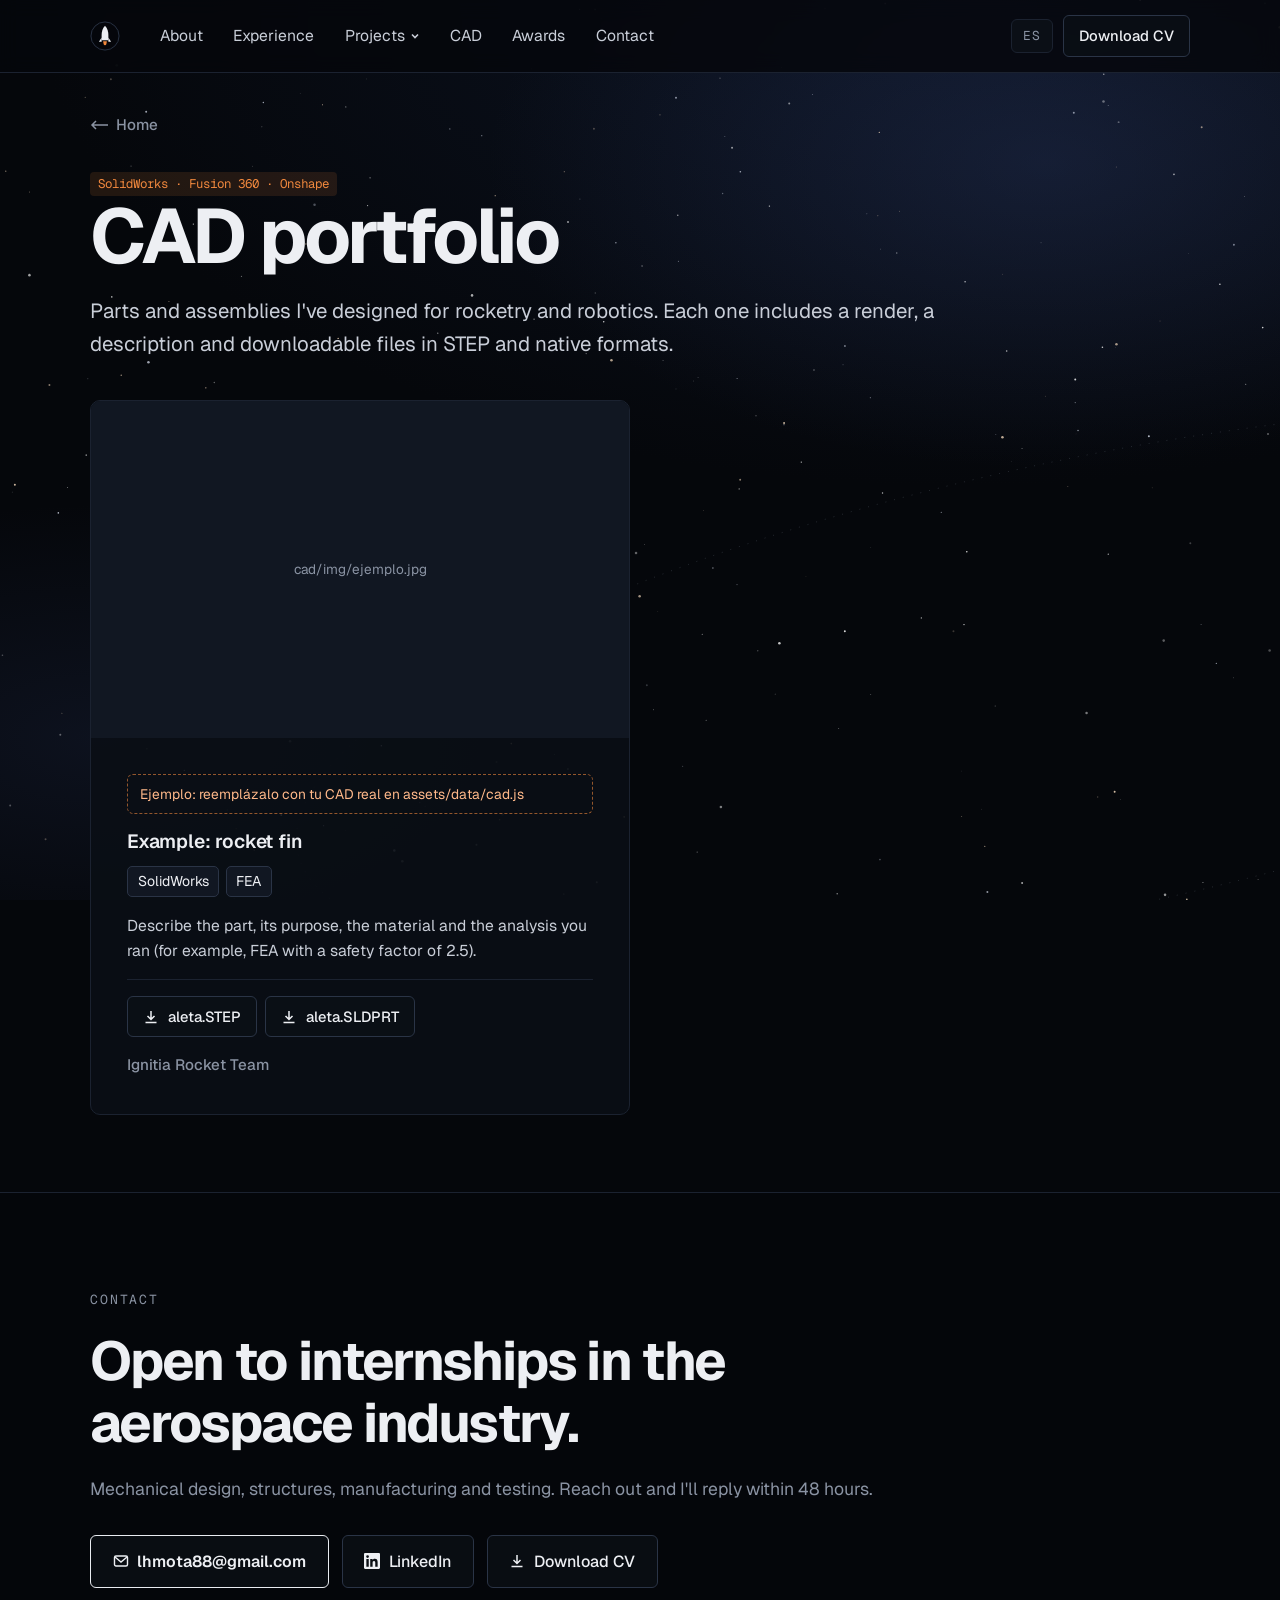
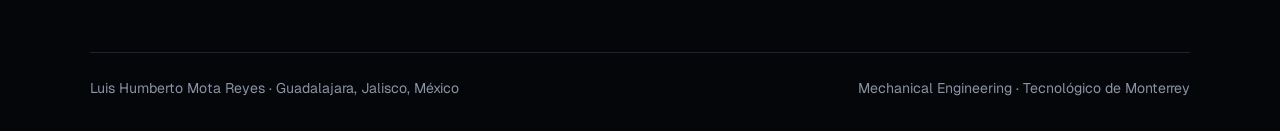
==== cad.html @ ce29db3b "Add files via upload" ====
<!DOCTYPE html>
<html lang="es" data-lang="es" data-base="" data-title-es="Portafolio CAD — Luis Mota" data-title-en="CAD Portfolio — Luis Mota">
<head>
<meta charset="utf-8">
<meta name="viewport" content="width=device-width, initial-scale=1">
<title>Portafolio CAD — Luis Mota</title>
<meta name="description" content="Renders, descripciones y archivos descargables de los diseños CAD de Luis Humberto Mota Reyes.">
<meta name="theme-color" content="#05070B">
<meta property="og:title" content="CAD Portfolio — Luis Mota">
<meta property="og:description" content="Renders, descripciones y archivos descargables de los diseños CAD de Luis Humberto Mota Reyes.">
<meta property="og:type" content="website">
<meta property="og:locale" content="es_MX"><meta property="og:locale:alternate" content="en_US">
<link rel="icon" href="data:image/svg+xml,<svg viewBox='0 0 32 32' aria-hidden='true'><circle cx='16' cy='16' r='15' fill='none' stroke='%232A3446'/><path d='M16 5c2.6 2.6 3.6 6 3.6 10v5.5h-7.2V15c0-4 1-7.4 3.6-10z' fill='%23EDEFF3'/><path d='M12.4 17.5 9.5 22h2.9zM19.6 17.5l2.9 4.5h-2.9z' fill='%23EDEFF3'/><path d='M14 21.5h4l-.6 3.2c-.4 1.6-2.4 1.6-2.8 0z' fill='%23F0883E'/></svg>">
<link rel="preconnect" href="https://fonts.googleapis.com"><link rel="preconnect" href="https://fonts.gstatic.com" crossorigin>
<link href="https://fonts.googleapis.com/css2?family=Geist:wght@300..800&family=Geist+Mono:wght@400;500&display=swap" rel="stylesheet">
<link rel="stylesheet" href="assets/styles.css">
</head>
<body>
<div class="sky" aria-hidden="true"></div>
<header class="top">
  <div class="wrap">
    <a class="logo" href="index.html" aria-label="Luis Mota"><svg viewBox="0 0 32 32" aria-hidden="true"><circle cx="16" cy="16" r="15" fill="none" stroke="#2A3446"/>
<path d="M16 5c2.6 2.6 3.6 6 3.6 10v5.5h-7.2V15c0-4 1-7.4 3.6-10z" fill="#EDEFF3"/>
<path d="M12.4 17.5 9.5 22h2.9zM19.6 17.5l2.9 4.5h-2.9z" fill="#EDEFF3"/>
<path d="M14 21.5h4l-.6 3.2c-.4 1.6-2.4 1.6-2.8 0z" fill="#F0883E"/></svg></a>
    <nav class="nav" aria-label="Principal">
      <a href="index.html#sobre-mi"><span data-l="es">Sobre mí</span><span data-l="en">About</span></a>
      <a href="index.html#experiencia"><span data-l="es">Experiencia</span><span data-l="en">Experience</span></a>
      <div class="dd"><button type="button" aria-haspopup="true"><span data-l="es">Proyectos</span><span data-l="en">Projects</span><svg viewBox="0 0 10 10" aria-hidden="true"><path d="M2 3.5l3 3 3-3"/></svg></button><div class="dd-menu"><a href="proyectos/ignitia.html">Ignitia Rocket Team<small><span data-l="es">Líder de Diseño y Manufactura · Mesa directiva</span><span data-l="en">Design &amp; Manufacturing Lead · Board member</span></small></a><a href="proyectos/frc-daedalus.html">FRC Daedalus 7102<small><span data-l="es">Capitán</span><span data-l="en">Team Captain</span></small></a><a href="proyectos/ftc-ikarus.html">FTC Ikarus 26376<small><span data-l="es">Fundador y capitán</span><span data-l="en">Founder &amp; Team Captain</span></small></a><a href="proyectos/nasa-iasp.html">International Air and Space Program<small><span data-l="es">NASA &amp; AEXA</span><span data-l="en">NASA &amp; AEXA</span></small></a></div></div>
      <a href="cad.html">CAD</a>
      <a href="index.html#reconocimientos"><span data-l="es">Reconocimientos</span><span data-l="en">Awards</span></a>
      <a href="index.html#contacto"><span data-l="es">Contacto</span><span data-l="en">Contact</span></a>
    </nav>
    <div class="right">
      <button type="button" class="lang-btn">EN</button>
      <a class="btn sm" href="cv/Luis_Mota_CV.pdf" download><span data-l="es">Descargar CV</span><span data-l="en">Download CV</span></a>
    </div>
  </div>
</header>
<main><div class="wrap">
  <a class="crumb" href="index.html"><svg class="arrow" viewBox="0 0 18 10" aria-hidden="true"><path d="M0 5h16M12 1l4 4-4 4"/></svg><span data-l="es">Inicio</span><span data-l="en">Home</span></a>
  <header class="p-head">
    <span class="tag">SolidWorks · Fusion 360 · Onshape</span>
    <h1><span data-l="es">Portafolio CAD</span><span data-l="en">CAD portfolio</span></h1>
    <p class="sum" data-l="es">Piezas y ensambles que he diseñado para cohetería y robótica. Cada uno incluye su render, una descripción y los archivos para descargar en formato STEP y nativo.</p><p class="sum" data-l="en">Parts and assemblies I've designed for rocketry and robotics. Each one includes a render, a description and downloadable files in STEP and native formats.</p>
  </header>
  <div class="cad-grid" id="cad-grid"></div>
</div></main>
<section class="contact" id="contacto">
  <div class="wrap">
    <span class="label"><span data-l="es">CONTACTO</span><span data-l="en">CONTACT</span></span>
    <h2><span data-l="es">Abierto a prácticas profesionales en la industria aeroespacial.</span><span data-l="en">Open to internships in the aerospace industry.</span></h2>
    <p><span data-l="es">Diseño mecánico, estructuras, manufactura y pruebas. Escríbeme y te respondo en menos de 48 horas.</span><span data-l="en">Mechanical design, structures, manufacturing and testing. Reach out and I'll reply within 48 hours.</span></p>
    <div class="cta">
      <a class="btn primary" href="mailto:lhmota88@gmail.com"><svg class="ico" viewBox="0 0 16 16" fill="none" stroke="currentColor" stroke-width="1.4" aria-hidden="true"><rect x="1.5" y="3" width="13" height="10" rx="1.5"/><path d="m2 4 6 5 6-5"/></svg>lhmota88@gmail.com</a>
      <a class="btn" href="https://www.linkedin.com/in/luis-humberto-mota-reyes-05086a364" target="_blank" rel="noopener"><svg class="ico" viewBox="0 0 24 24" fill="currentColor" aria-hidden="true"><path d="M20.45 20.45h-3.56v-5.57c0-1.33-.02-3.04-1.85-3.04-1.85 0-2.14 1.45-2.14 2.94v5.67H9.34V9h3.42v1.56h.05c.48-.9 1.64-1.85 3.37-1.85 3.6 0 4.27 2.37 4.27 5.46v6.28zM5.34 7.43a2.06 2.06 0 1 1 0-4.13 2.06 2.06 0 0 1 0 4.13zM7.12 20.45H3.56V9h3.56v11.45zM22.22 0H1.77C.79 0 0 .77 0 1.73v20.54C0 23.23.79 24 1.77 24h20.45c.98 0 1.78-.77 1.78-1.73V1.73C24 .77 23.2 0 22.22 0z"/></svg>LinkedIn</a>
      <a class="btn" href="cv/Luis_Mota_CV.pdf" download><svg class="ico" viewBox="0 0 16 16" fill="none" stroke="currentColor" stroke-width="1.5" aria-hidden="true"><path d="M8 2v8M4.5 7 8 10.5 11.5 7M2.5 13.5h11"/></svg><span data-l="es">Descargar CV</span><span data-l="en">Download CV</span></a>
    </div>
    <div class="foot">
      <span>Luis Humberto Mota Reyes · Guadalajara, Jalisco, México</span>
      <span><span data-l="es">Ingeniería Mecánica · Tecnológico de Monterrey</span><span data-l="en">Mechanical Engineering · Tecnológico de Monterrey</span></span>
    </div>
  </div>
</section>
<script src="assets/data/certificaciones.js"></script>
<script src="assets/data/cad.js"></script>
<script src="assets/render.js"></script>
<script src="assets/main.js"></script>
</body>
</html>
---- assets/styles.css ----
:root{
  --bg:#05070B;
  --surface:#0B0F16;
  --surface-2:#111722;
  --border:#1B2230;
  --border-strong:#2A3446;
  --text:#EDEFF3;
  --muted:#8A93A3;
  --accent:#F0883E;          /* rocket-plume orange */
  --accent-soft:rgba(240,136,62,.12);
  --radius:10px;
  --measure:66ch;
  --mono:"Geist Mono",ui-monospace,monospace;
}
*{box-sizing:border-box}
html{scroll-behavior:smooth;background:var(--bg)}
html[data-lang="es"] [data-l="en"],
html[data-lang="en"] [data-l="es"]{display:none !important}
body{margin:0;color:var(--text);font-family:"Geist",system-ui,sans-serif;font-size:1.0625rem;line-height:1.6;-webkit-font-smoothing:antialiased}
.sky{position:fixed;inset:0;z-index:-1;pointer-events:none;
  background:url("sky.svg") center/cover no-repeat,radial-gradient(120% 90% at 75% 0%,#0C1322 0%,#05070B 60%)}
a{color:inherit}
:focus-visible{outline:2px solid var(--accent);outline-offset:3px;border-radius:4px}
img{max-width:100%;display:block}
.wrap{max-width:1180px;margin:0 auto;padding:0 clamp(1.25rem,4vw,2.5rem)}
p{margin:0 0 1rem;max-width:var(--measure)}
h2{font-weight:700;font-size:clamp(1.7rem,3.2vw,2.4rem);line-height:1.15;letter-spacing:-.02em;margin:0}
h3{font-weight:600;font-size:1.2rem;line-height:1.3;margin:0 0 .3rem;letter-spacing:-.01em}
section{padding:clamp(4rem,8vw,6.5rem) 0}
.label{font-family:var(--mono);font-size:.82rem;color:var(--muted);letter-spacing:.14em;margin:0 0 1.25rem;display:block}
.sec-head{display:flex;flex-wrap:wrap;align-items:baseline;justify-content:space-between;gap:.75rem 1.5rem;margin-bottom:2.5rem}
.sec-head p{margin:.5rem 0 0;color:var(--muted)}
.more{color:var(--muted);font-weight:500;font-size:.95rem;text-decoration:none;display:inline-flex;align-items:center;gap:.4rem}
.more:hover{color:var(--text)}
.ico{width:16px;height:16px;flex:none}
.arrow{width:18px;height:10px;stroke:currentColor;fill:none;stroke-width:1.5;flex:none;transition:transform .2s}

/* ---------- Header ---------- */
.top{position:sticky;top:0;z-index:30;background:rgba(5,7,11,.82);backdrop-filter:blur(10px);border-bottom:1px solid var(--border)}
.top .wrap{display:flex;align-items:center;gap:2.5rem;height:72px}
.logo{display:flex;align-items:center;gap:.6rem;text-decoration:none;font-weight:700;letter-spacing:-.01em}
.logo svg{width:30px;height:30px}
.nav{display:flex;align-items:center;gap:1.9rem;flex:1}
.nav > a,.dd > button{color:#C9CED8;text-decoration:none;font:inherit;font-size:.98rem;background:none;border:0;padding:0;cursor:pointer;display:inline-flex;align-items:center;gap:.3rem}
.nav > a:hover,.dd > button:hover{color:#fff}
.dd{position:relative}
.dd > button svg{width:10px;height:10px;stroke:currentColor;fill:none;stroke-width:1.6}
.dd-menu{position:absolute;top:calc(100% + 14px);left:-1rem;min-width:260px;background:var(--surface);border:1px solid var(--border-strong);border-radius:var(--radius);padding:.5rem;display:none;box-shadow:0 20px 40px rgba(0,0,0,.5)}
.dd-menu::before{content:"";position:absolute;inset:-16px 0 auto;height:16px}
.dd:hover .dd-menu,.dd:focus-within .dd-menu{display:block}
.dd-menu a{display:block;padding:.6rem .8rem;border-radius:6px;text-decoration:none;font-size:.95rem}
.dd-menu a small{display:block;color:var(--muted);font-size:.82rem}
.dd-menu a:hover{background:var(--surface-2)}
.right{display:flex;align-items:center;gap:.6rem;margin-left:auto}
.lang-btn{font-family:var(--mono);font-size:.8rem;letter-spacing:.08em;color:var(--muted);background:var(--surface);border:1px solid var(--border);border-radius:6px;padding:.45rem .7rem;cursor:pointer}
.lang-btn:hover{color:var(--text);border-color:var(--border-strong)}
@media (max-width:900px){.nav{display:none}.top .wrap{gap:1rem}}

/* ---------- Buttons ---------- */
.btn{display:inline-flex;align-items:center;gap:.55rem;font-weight:500;font-size:1rem;padding:.8rem 1.35rem;border-radius:6px;text-decoration:none;border:1px solid var(--border-strong);color:var(--text);background:rgba(11,15,22,.8);transition:border-color .2s,background .2s}
.btn:hover{border-color:#4A5568;background:var(--surface-2)}
.btn.primary{border-color:#E9ECF1;font-weight:600}
.btn.primary:hover{background:#fff;color:#05070B}
.btn.sm{padding:.5rem .95rem;font-size:.92rem}
.btn.accent{border-color:var(--accent);color:#FFD2AE}
.btn.accent:hover{background:var(--accent);color:#120A04}

/* ---------- Hero (same structure as the reference) ---------- */
.hero{padding:clamp(4rem,10vw,8rem) 0 clamp(3.5rem,7vw,5.5rem)}
.hero .wrap{display:grid;grid-template-columns:minmax(0,1fr) 300px;gap:clamp(2rem,5vw,5rem);align-items:center}
.hero h1{font-size:clamp(3rem,7.4vw,6.2rem);font-weight:700;letter-spacing:-.045em;line-height:1;margin:0 0 1.75rem}
.hero .t1{font-size:clamp(1.3rem,2.3vw,1.85rem);font-weight:500;letter-spacing:-.015em;margin:0 0 .4rem;max-width:none}
.hero .t2{font-size:clamp(1.1rem,1.8vw,1.45rem);font-weight:300;color:#C9CED8;margin:0 0 1.75rem;max-width:none}
.hero .roleline{font-family:var(--mono);font-size:.92rem;color:var(--accent);border-left:2px solid var(--accent);padding:.1rem 0 .1rem 1rem;margin:0 0 1.75rem;max-width:none}
.hero .desc{color:#C9CED8;font-size:1.1rem;max-width:58ch;margin-bottom:2.25rem}
.cta{display:flex;flex-wrap:wrap;gap:.8rem}
.photo{position:relative;aspect-ratio:4/5;border-radius:var(--radius);overflow:hidden;background:var(--surface);border:1px solid var(--border-strong);display:flex;align-items:center;justify-content:center}
.photo img{position:absolute;inset:0;width:100%;height:100%;object-fit:cover}
.photo .ph-txt{color:var(--muted);font-size:.88rem;text-align:center;padding:1rem}
@media (max-width:860px){.hero .wrap{grid-template-columns:1fr}.photo{order:-1;width:180px}}

/* stats band */
.stats{border-top:1px solid var(--border);border-bottom:1px solid var(--border);background:rgba(5,7,11,.65)}
.stats .wrap{display:grid;grid-template-columns:repeat(4,1fr)}
.stat{padding:2rem 1.75rem 2rem 0;border-left:1px solid var(--border);padding-left:1.75rem}
.stat:first-child{border-left:0;padding-left:0}
.stat b{display:block;font-family:var(--mono);font-weight:500;font-size:clamp(1.35rem,2.3vw,1.85rem);letter-spacing:.01em;margin-bottom:.35rem}
.stat:first-child b{color:var(--accent)}
.stat span{color:var(--muted);font-size:.95rem}
@media (max-width:860px){.stats .wrap{grid-template-columns:1fr 1fr}.stat:nth-child(3){border-left:0;padding-left:0}.stat:nth-child(n+3){border-top:1px solid var(--border)}}

/* ---------- About ---------- */
.about{display:grid;grid-template-columns:minmax(0,1fr) 380px;gap:clamp(2rem,6vw,5rem);align-items:start}
.skills{display:grid;grid-template-columns:repeat(2,1fr);gap:1rem;margin-bottom:2.5rem}
.skill{background:rgba(11,15,22,.85);border:1px solid var(--border);border-radius:var(--radius);padding:1.1rem 1.2rem}
.skill h3{font-size:.95rem;color:var(--muted);font-weight:500;margin-bottom:.6rem}
.chips{display:flex;flex-wrap:wrap;gap:.4rem;margin:0;padding:0;list-style:none}
.chips li{font-size:.88rem;background:var(--surface-2);border:1px solid var(--border-strong);border-radius:5px;padding:.2rem .6rem}
.chips li.key{border-color:rgba(240,136,62,.55);color:#FFD2AE}
.about .lead{font-size:clamp(1.15rem,1.7vw,1.35rem);line-height:1.6;color:#DDE1E8}
.side{display:flex;flex-direction:column;gap:1rem}
.card{background:rgba(11,15,22,.88);border:1px solid var(--border);border-radius:var(--radius);padding:1.4rem 1.5rem}
.card h3{font-size:1.08rem}
.card p{color:var(--muted);font-size:.96rem;margin:0}
.card dl{margin:0;display:grid;grid-template-columns:auto 1fr;gap:.35rem 1.25rem;font-size:.96rem}
.card dt{color:var(--muted)}
.card dd{margin:0}
.open-to{display:flex;gap:.7rem;align-items:flex-start}
.open-to i{width:8px;height:8px;border-radius:50%;background:#3FB950;box-shadow:0 0 0 4px rgba(63,185,80,.18);margin-top:.55rem;flex:none}
@media (max-width:980px){.about{grid-template-columns:1fr}}
@media (max-width:560px){.skills{grid-template-columns:1fr}}

/* ---------- Experience ---------- */
.exp{list-style:none;margin:0;padding:0;border-top:1px solid var(--border)}
.exp > li{display:grid;grid-template-columns:200px minmax(0,1fr) auto;gap:.5rem 2rem;padding:1.75rem 0;border-bottom:1px solid var(--border);align-items:start}
.exp .when{font-family:var(--mono);font-size:.88rem;color:var(--muted);padding-top:.2rem}
.exp li.now .when{color:var(--accent)}
.exp .org{color:#C9CED8;display:block;margin-bottom:.5rem}
.exp p{color:var(--muted);font-size:.98rem;margin:0}
.exp .links{display:flex;flex-direction:column;gap:.5rem;align-items:flex-end;white-space:nowrap}
@media (max-width:820px){.exp > li{grid-template-columns:1fr}.exp .links{flex-direction:row;align-items:center;gap:1.25rem}}

/* ---------- Projects ---------- */
.feature,.proj{display:grid;text-decoration:none;color:inherit;background:rgba(11,15,22,.9);border:1px solid var(--border);border-radius:var(--radius);overflow:hidden;transition:border-color .2s}
.feature:hover,.proj:hover{border-color:#3A4558}
.feature:hover .arrow,.proj:hover .arrow{transform:translateX(4px)}
.feature{grid-template-columns:1.25fr 1fr;margin-bottom:1.25rem}
.media{position:relative;background:var(--surface-2);display:flex;align-items:center;justify-content:center;margin:0;overflow:hidden}
.media img{position:absolute;inset:0;width:100%;height:100%;object-fit:cover}
.media .ph-txt{color:var(--muted);font-size:.85rem;text-align:center;padding:1rem}
.feature .media{min-height:380px}
.proj .media{aspect-ratio:16/10}
.pbody{padding:clamp(1.4rem,3vw,2.25rem);display:flex;flex-direction:column}
.feature h3{font-size:clamp(1.5rem,2.6vw,2rem);letter-spacing:-.02em}
.tag{align-self:flex-start;font-family:var(--mono);font-size:.78rem;color:var(--accent);background:var(--accent-soft);border-radius:4px;padding:.2rem .5rem;margin-bottom:.9rem}
.role{color:#C9CED8;display:block;margin-bottom:.9rem;font-size:.98rem}
.pbody p{color:var(--muted);font-size:.98rem}
.pbody .chips{margin-bottom:1.25rem}
.go{margin-top:auto;padding-top:1rem;border-top:1px solid var(--border);font-weight:500;display:flex;justify-content:space-between;align-items:center}
.grid3{display:grid;grid-template-columns:repeat(3,1fr);gap:1.25rem}
.proj{grid-template-rows:auto 1fr}
@media (max-width:980px){.grid3{grid-template-columns:1fr 1fr}}
@media (max-width:860px){.feature{grid-template-columns:1fr}.feature .media{min-height:220px}}
@media (max-width:620px){.grid3{grid-template-columns:1fr}}

/* ---------- Awards ---------- */
.awards{list-style:none;margin:0;padding:0;display:grid;grid-template-columns:1fr 1fr;gap:0 3rem;border-top:1px solid var(--border)}
.awards li{display:grid;grid-template-columns:4.5rem 1fr;gap:1rem;padding:1.1rem 0;border-bottom:1px solid var(--border);align-items:baseline}
.awards .yr{font-family:var(--mono);color:var(--muted);font-size:.85rem}
.awards strong{font-weight:500}
.awards .sub{display:block;color:var(--muted);font-size:.92rem}
@media (max-width:760px){.awards{grid-template-columns:1fr}}

/* ---------- Leadership (short) ---------- */
.cols{display:grid;grid-template-columns:repeat(3,1fr);gap:1.25rem}
.cols ul{margin:.5rem 0 0;padding-left:1rem;color:var(--muted);font-size:.95rem}
.cols li{margin-bottom:.45rem}
@media (max-width:820px){.cols{grid-template-columns:1fr}}

/* ---------- Contact ---------- */
.contact{border-top:1px solid var(--border);background:rgba(5,7,11,.7);padding:clamp(4rem,8vw,6rem) 0 2rem}
.contact h2{font-size:clamp(2rem,4.6vw,3.4rem);max-width:18ch;margin-bottom:1.25rem;letter-spacing:-.03em}
.contact p{color:var(--muted);font-size:1.1rem}
.contact .cta{margin:2rem 0 4rem}
.foot{display:flex;flex-wrap:wrap;justify-content:space-between;gap:1rem;color:var(--muted);font-size:.88rem;border-top:1px solid var(--border);padding-top:1.5rem}

/* pending markers: remove once filled */
.todo{display:block;margin:1rem 0 0;font-size:.86rem;color:#FFB98A;border:1px dashed rgba(240,136,62,.6);padding:.5rem .75rem;border-radius:6px;max-width:var(--measure)}

/* =================== Project detail page =================== */
.crumb{display:inline-flex;align-items:center;gap:.5rem;color:var(--muted);text-decoration:none;font-weight:500;font-size:.95rem;margin:2.5rem 0 2rem}
.crumb:hover{color:var(--text)}
.crumb .arrow{transform:scaleX(-1)}
.p-head h1{font-size:clamp(2.4rem,6vw,4.8rem);font-weight:700;letter-spacing:-.04em;line-height:1.02;margin:0 0 1.25rem}
.p-head .sum{font-size:clamp(1.1rem,1.6vw,1.3rem);color:#C9CED8;max-width:62ch}
.meta{display:grid;grid-template-columns:repeat(3,auto);justify-content:start;gap:.5rem 3.5rem;margin:2rem 0 2.5rem;padding:1.25rem 0;border-top:1px solid var(--border);border-bottom:1px solid var(--border)}
.meta dt{font-family:var(--mono);font-size:.78rem;letter-spacing:.1em;color:var(--muted)}
.meta dd{margin:.2rem 0 0;font-weight:500}
.cover{aspect-ratio:21/9;border-radius:var(--radius);border:1px solid var(--border);margin-bottom:clamp(3rem,6vw,4.5rem)}
.p-body{display:grid;grid-template-columns:minmax(0,1fr) 300px;gap:clamp(2rem,5vw,4.5rem);align-items:start;padding-bottom:clamp(3rem,6vw,5rem)}
.p-body h2{font-size:clamp(1.3rem,2.2vw,1.65rem);margin-bottom:1rem}
.blk{margin-bottom:2.75rem}
.blk p{color:#C9CED8}
.pts{margin:0;padding-left:1.15rem;max-width:var(--measure);color:#C9CED8}
.pts li{margin-bottom:.55rem}
.spec{position:sticky;top:96px}
.spec dl{display:block}
.spec dt{margin-top:1rem;font-size:.85rem}
.spec dt:first-child{margin-top:0}
.spec dd{margin:.25rem 0 0}
.gallery{display:grid;grid-template-columns:repeat(3,1fr);gap:1rem}
.gallery .media{aspect-ratio:4/3;border-radius:var(--radius);border:1px solid var(--border)}
.next{display:flex;justify-content:space-between;align-items:center;gap:1rem;text-decoration:none;padding:1.5rem 1.75rem;margin-bottom:clamp(3rem,6vw,5rem);background:rgba(11,15,22,.9);border:1px solid var(--border);border-radius:var(--radius)}
.next:hover{border-color:#3A4558}
.next:hover .arrow{transform:translateX(5px)}
.next small{display:block;color:var(--muted);font-size:.85rem}
.next strong{font-size:clamp(1.2rem,2.3vw,1.6rem);letter-spacing:-.02em;font-weight:600}
@media (max-width:900px){.p-body{grid-template-columns:1fr}.spec{position:static;order:-1}.gallery{grid-template-columns:1fr 1fr}.cover{aspect-ratio:16/10}.meta{grid-template-columns:1fr 1fr}}
@media (max-width:520px){.gallery{grid-template-columns:1fr}}

/* launch trajectory lives only in the hero */
.hero{position:relative;overflow:hidden}
.hero::before{content:"";position:absolute;inset:0;z-index:-1;pointer-events:none;
  background:url("launch.svg") right top/cover no-repeat;opacity:.95}
@media (max-width:860px){.hero::before{opacity:.5}}

/* ---------- Certifications inside skill cards ---------- */
.certs{margin-top:1rem;padding-top:.85rem;border-top:1px solid var(--border)}
.certs h4{font-family:var(--mono);font-weight:500;font-size:.75rem;letter-spacing:.12em;color:var(--accent);margin:0 0 .5rem;text-transform:uppercase}
.certs ul{list-style:none;margin:0;padding:0}
.certs li{font-size:.92rem;padding:.3rem 0}
.certs li a{text-decoration-color:var(--border-strong);text-underline-offset:3px}
.certs li a:hover{text-decoration-color:var(--accent)}
.certs small{display:block;color:var(--muted);font-size:.82rem}
.certs-other{grid-column:1 / -1}
.certs-other .certs{border-top:0;margin-top:.25rem;padding-top:0}
.certs-other ul{display:grid;grid-template-columns:repeat(auto-fill,minmax(240px,1fr));gap:.25rem 1.5rem}
.certs-link{margin:-1.5rem 0 2.5rem}

/* ---------- CAD portfolio ---------- */
.cad-grid{display:grid;grid-template-columns:repeat(2,1fr);gap:1.25rem;padding-bottom:clamp(3rem,6vw,5rem)}
.cad{display:grid;grid-template-rows:auto 1fr;background:rgba(11,15,22,.9);border:1px solid var(--border);border-radius:var(--radius);overflow:hidden}
.cad .media{aspect-ratio:16/10}
.cad .pbody p{color:#C9CED8}
.files{display:flex;flex-wrap:wrap;gap:.5rem;margin-top:auto;padding-top:1rem;border-top:1px solid var(--border)}
.cad-links{display:flex;flex-wrap:wrap;gap:1.25rem;margin-top:1rem}
.empty{color:var(--muted);padding:3rem 0}
.how{margin-bottom:clamp(3rem,6vw,5rem)}
.how ol{margin:.5rem 0 0;padding-left:1.2rem;color:#C9CED8;font-size:.96rem}
.how li{margin-bottom:.4rem}
.how code{font-family:var(--mono);font-size:.85em;background:var(--surface-2);border:1px solid var(--border);border-radius:4px;padding:.05rem .35rem}
@media (max-width:760px){.cad-grid{grid-template-columns:1fr}}
.cad-grid{margin-top:2.5rem}
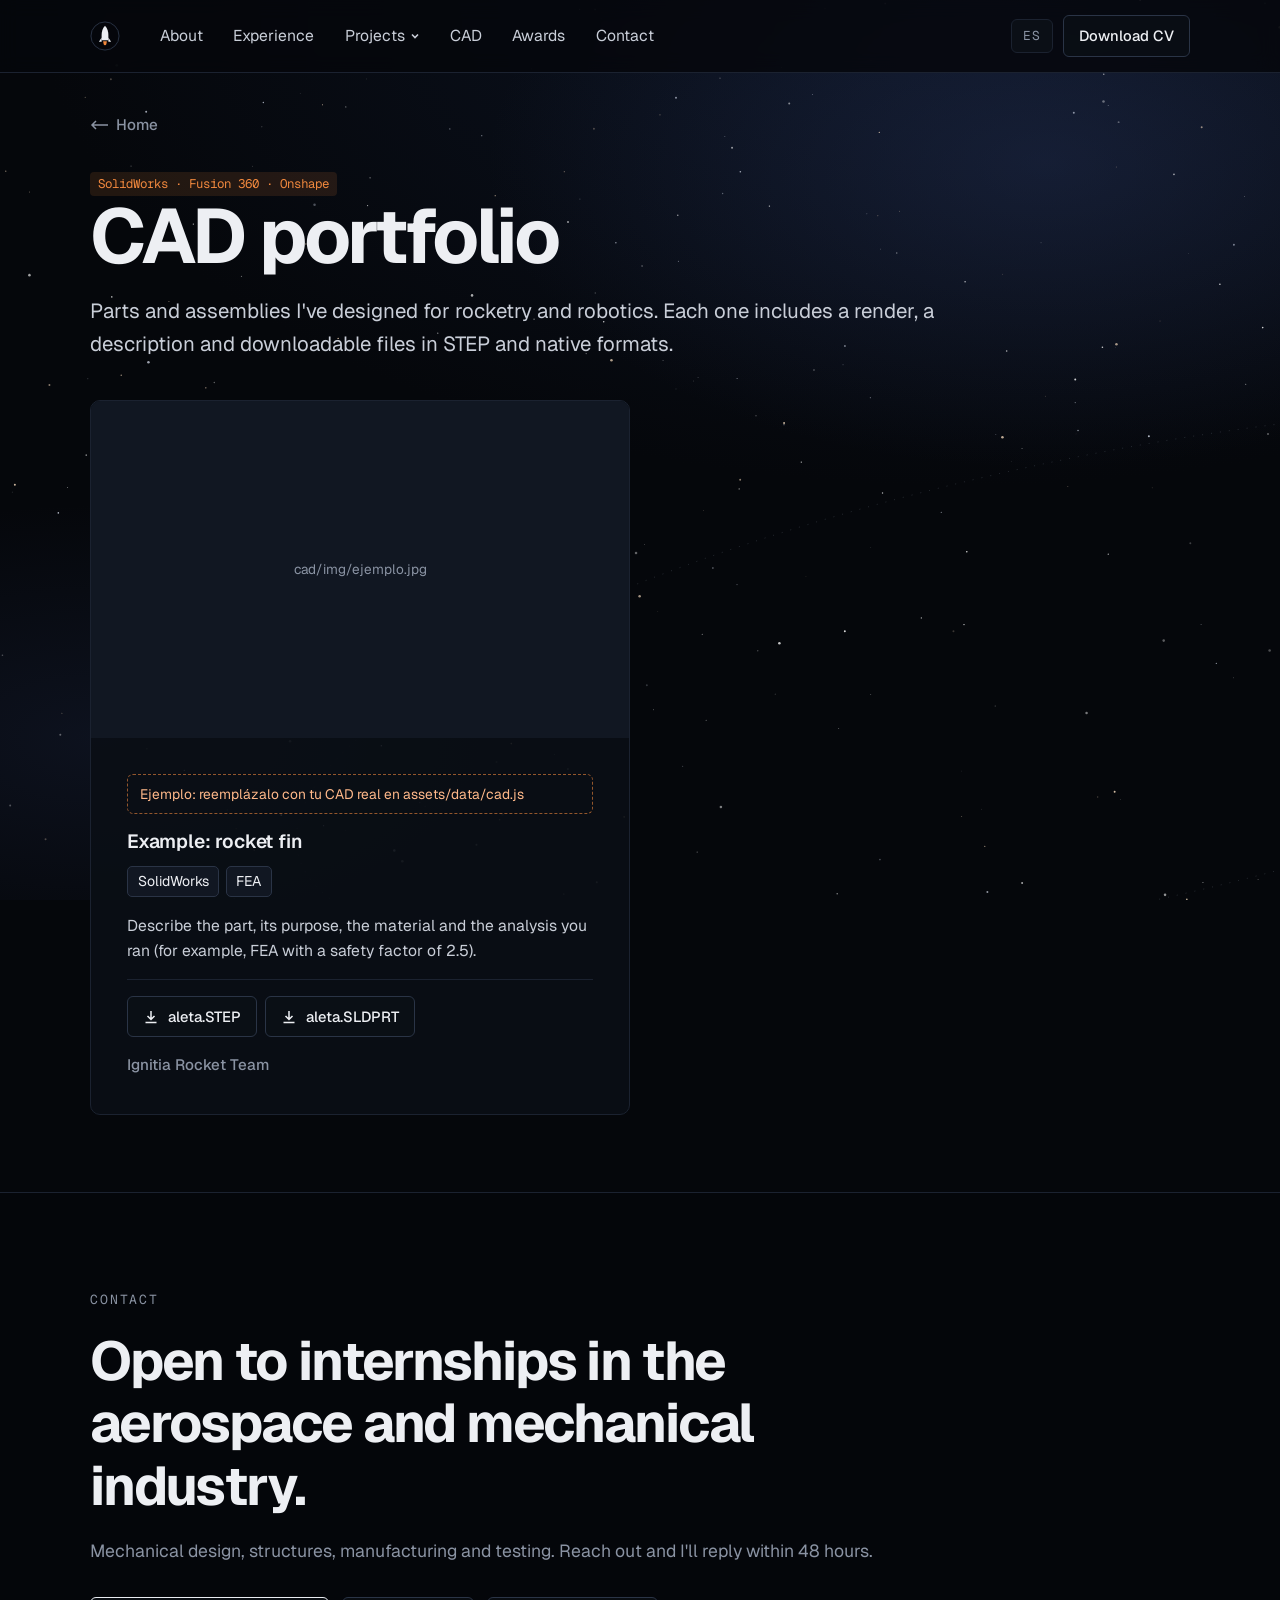
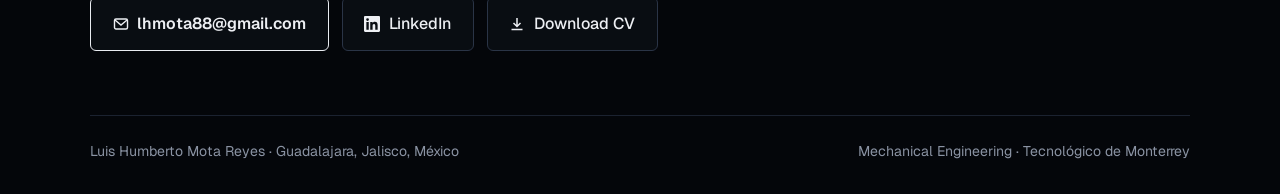
==== commit 0ce1a293: "Add files via upload" ====
--- a/cad.html
+++ b/cad.html
@@ -49,7 +49,7 @@
 <section class="contact" id="contacto">
   <div class="wrap">
     <span class="label"><span data-l="es">CONTACTO</span><span data-l="en">CONTACT</span></span>
-    <h2><span data-l="es">Abierto a prácticas profesionales en la industria aeroespacial.</span><span data-l="en">Open to internships in the aerospace industry.</span></h2>
+    <h2><span data-l="es">Disponible para prácticas en la industria aeroespacial y mecánica.</span><span data-l="en">Open to internships in the aerospace and mechanical industry.</span></h2>
     <p><span data-l="es">Diseño mecánico, estructuras, manufactura y pruebas. Escríbeme y te respondo en menos de 48 horas.</span><span data-l="en">Mechanical design, structures, manufacturing and testing. Reach out and I'll reply within 48 hours.</span></p>
     <div class="cta">
       <a class="btn primary" href="mailto:lhmota88@gmail.com"><svg class="ico" viewBox="0 0 16 16" fill="none" stroke="currentColor" stroke-width="1.4" aria-hidden="true"><rect x="1.5" y="3" width="13" height="10" rx="1.5"/><path d="m2 4 6 5 6-5"/></svg>lhmota88@gmail.com</a>
--- a/assets/styles.css
+++ b/assets/styles.css
@@ -231,3 +231,10 @@
 .how code{font-family:var(--mono);font-size:.85em;background:var(--surface-2);border:1px solid var(--border);border-radius:4px;padding:.05rem .35rem}
 @media (max-width:760px){.cad-grid{grid-template-columns:1fr}}
 .cad-grid{margin-top:2.5rem}
+
+/* CAD call-to-action on project pages */
+.cad-cta{display:flex;flex-wrap:wrap;align-items:center;justify-content:space-between;gap:1rem 2rem;padding:1.5rem 1.75rem;margin-bottom:2.75rem;border:1px solid rgba(240,136,62,.45);border-radius:var(--radius);background:linear-gradient(90deg,rgba(240,136,62,.10),rgba(11,15,22,.9) 60%)}
+.cad-cta p{margin:0;max-width:44ch;color:var(--text);font-size:1.05rem}
+.cad-filter{display:flex;flex-wrap:wrap;align-items:center;gap:.75rem 1.25rem;margin-top:2.5rem;color:var(--muted)}
+.cad-filter strong{color:var(--text);font-weight:500}
+.cad-filter + .cad-grid{margin-top:1.25rem}
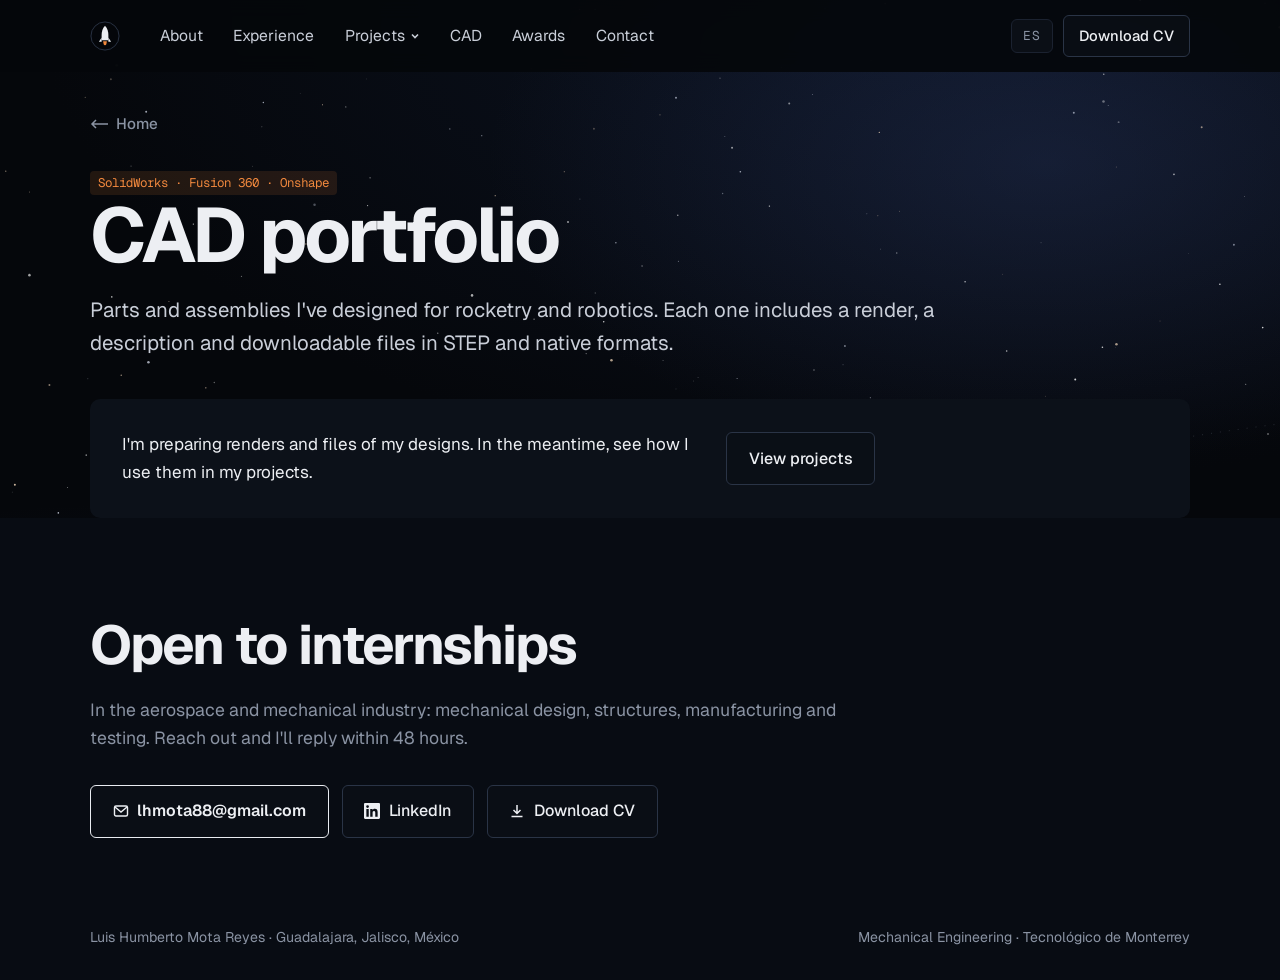
==== commit 5db5273e: "Add files via upload" ====
--- a/cad.html
+++ b/cad.html
@@ -26,16 +26,25 @@
     <nav class="nav" aria-label="Principal">
       <a href="index.html#sobre-mi"><span data-l="es">Sobre mí</span><span data-l="en">About</span></a>
       <a href="index.html#experiencia"><span data-l="es">Experiencia</span><span data-l="en">Experience</span></a>
-      <div class="dd"><button type="button" aria-haspopup="true"><span data-l="es">Proyectos</span><span data-l="en">Projects</span><svg viewBox="0 0 10 10" aria-hidden="true"><path d="M2 3.5l3 3 3-3"/></svg></button><div class="dd-menu"><a href="proyectos/ignitia.html">Ignitia Rocket Team<small><span data-l="es">Líder de Diseño y Manufactura · Mesa directiva</span><span data-l="en">Design &amp; Manufacturing Lead · Board member</span></small></a><a href="proyectos/frc-daedalus.html">FRC Daedalus 7102<small><span data-l="es">Capitán</span><span data-l="en">Team Captain</span></small></a><a href="proyectos/ftc-ikarus.html">FTC Ikarus 26376<small><span data-l="es">Fundador y capitán</span><span data-l="en">Founder &amp; Team Captain</span></small></a><a href="proyectos/nasa-iasp.html">International Air and Space Program<small><span data-l="es">NASA &amp; AEXA</span><span data-l="en">NASA &amp; AEXA</span></small></a></div></div>
+      <div class="dd"><button type="button" aria-haspopup="true"><span data-l="es">Proyectos</span><span data-l="en">Projects</span><svg viewBox="0 0 10 10" aria-hidden="true"><path d="M2 3.5l3 3 3-3"/></svg></button><div class="dd-menu"><a href="proyectos/ignitia.html">Ignitia Rocket Team<small><span data-l="es">Líder de Diseño y Manufactura · Mesa directiva</span><span data-l="en">Design &amp; Manufacturing Lead · Board member</span></small></a><a href="proyectos/frc-daedalus.html">FRC Daedalus 7102<small><span data-l="es">Capitán</span><span data-l="en">Team Captain</span></small></a><a href="proyectos/ftc-ikarus.html">FTC Ikarus 26376<small><span data-l="es">Fundador y capitán</span><span data-l="en">Founder &amp; Team Captain</span></small></a><a href="proyectos/nasa-iasp.html">International Air and Space Program 2025<small><span data-l="es">Team 9 · Proyecto MIRKOL</span><span data-l="en">Team 9 · Project MIRKOL</span></small></a></div></div>
       <a href="cad.html">CAD</a>
       <a href="index.html#reconocimientos"><span data-l="es">Reconocimientos</span><span data-l="en">Awards</span></a>
       <a href="index.html#contacto"><span data-l="es">Contacto</span><span data-l="en">Contact</span></a>
     </nav>
     <div class="right">
+      <button type="button" class="menu-btn" aria-expanded="false" aria-controls="mnav"><span data-l="es">Menú</span><span data-l="en">Menu</span></button>
       <button type="button" class="lang-btn">EN</button>
       <a class="btn sm" href="cv/Luis_Mota_CV.pdf" download><span data-l="es">Descargar CV</span><span data-l="en">Download CV</span></a>
     </div>
   </div>
+  <nav class="mnav" id="mnav" aria-label="Móvil" hidden>
+    <a href="index.html#sobre-mi"><span data-l="es">Sobre mí</span><span data-l="en">About</span></a>
+    <a href="index.html#experiencia"><span data-l="es">Experiencia</span><span data-l="en">Experience</span></a>
+    <a href="index.html#proyectos"><span data-l="es">Proyectos</span><span data-l="en">Projects</span></a>
+    <a href="cad.html">CAD</a>
+    <a href="index.html#reconocimientos"><span data-l="es">Reconocimientos</span><span data-l="en">Awards</span></a>
+    <a href="index.html#contacto"><span data-l="es">Contacto</span><span data-l="en">Contact</span></a>
+  </nav>
 </header>
 <main><div class="wrap">
   <a class="crumb" href="index.html"><svg class="arrow" viewBox="0 0 18 10" aria-hidden="true"><path d="M0 5h16M12 1l4 4-4 4"/></svg><span data-l="es">Inicio</span><span data-l="en">Home</span></a>
@@ -48,9 +57,8 @@
 </div></main>
 <section class="contact" id="contacto">
   <div class="wrap">
-    <span class="label"><span data-l="es">CONTACTO</span><span data-l="en">CONTACT</span></span>
-    <h2><span data-l="es">Disponible para prácticas en la industria aeroespacial y mecánica.</span><span data-l="en">Open to internships in the aerospace and mechanical industry.</span></h2>
-    <p><span data-l="es">Diseño mecánico, estructuras, manufactura y pruebas. Escríbeme y te respondo en menos de 48 horas.</span><span data-l="en">Mechanical design, structures, manufacturing and testing. Reach out and I'll reply within 48 hours.</span></p>
+    <h2><span data-l="es">Abierto a prácticas</span><span data-l="en">Open to internships</span></h2>
+    <p><span data-l="es">En la industria aeroespacial y mecánica: diseño mecánico, estructuras, manufactura y pruebas. Escríbeme y te respondo en menos de 48 horas.</span><span data-l="en">In the aerospace and mechanical industry: mechanical design, structures, manufacturing and testing. Reach out and I'll reply within 48 hours.</span></p>
     <div class="cta">
       <a class="btn primary" href="mailto:lhmota88@gmail.com"><svg class="ico" viewBox="0 0 16 16" fill="none" stroke="currentColor" stroke-width="1.4" aria-hidden="true"><rect x="1.5" y="3" width="13" height="10" rx="1.5"/><path d="m2 4 6 5 6-5"/></svg>lhmota88@gmail.com</a>
       <a class="btn" href="https://www.linkedin.com/in/luis-humberto-mota-reyes-05086a364" target="_blank" rel="noopener"><svg class="ico" viewBox="0 0 24 24" fill="currentColor" aria-hidden="true"><path d="M20.45 20.45h-3.56v-5.57c0-1.33-.02-3.04-1.85-3.04-1.85 0-2.14 1.45-2.14 2.94v5.67H9.34V9h3.42v1.56h.05c.48-.9 1.64-1.85 3.37-1.85 3.6 0 4.27 2.37 4.27 5.46v6.28zM5.34 7.43a2.06 2.06 0 1 1 0-4.13 2.06 2.06 0 0 1 0 4.13zM7.12 20.45H3.56V9h3.56v11.45zM22.22 0H1.77C.79 0 0 .77 0 1.73v20.54C0 23.23.79 24 1.77 24h20.45c.98 0 1.78-.77 1.78-1.73V1.73C24 .77 23.2 0 22.22 0z"/></svg>LinkedIn</a>
--- a/assets/styles.css
+++ b/assets/styles.css
@@ -238,3 +238,102 @@
 .cad-filter{display:flex;flex-wrap:wrap;align-items:center;gap:.75rem 1.25rem;margin-top:2.5rem;color:var(--muted)}
 .cad-filter strong{color:var(--text);font-weight:500}
 .cad-filter + .cad-grid{margin-top:1.25rem}
+.proj .media img,.gallery .media img{object-position:center 28%}
+.gallery .media img{object-position:center 30%}
+
+/* =====================================================================
+   POLISH PASS (design review): tone steps instead of hairlines,
+   headings instead of eyebrows, drawn fallbacks, motion layer
+   ===================================================================== */
+.hero::before{content:none}
+.hero{isolation:isolate}
+.launch{position:absolute;inset:0;width:100%;height:100%;z-index:-1;pointer-events:none}
+.launch .trail{stroke-dasharray:1;stroke-dashoffset:1;animation:trail 3.2s .4s cubic-bezier(.45,0,.2,1) forwards}
+@keyframes trail{to{stroke-dashoffset:0}}
+.launch .plume{transform-box:fill-box;transform-origin:center;animation:plume .12s ease-in-out infinite alternate}
+@keyframes plume{from{transform:scale(.9)}to{transform:scale(1.12)}}
+@media (max-width:860px){.launch{opacity:.55}}
+
+/* headings replace eyebrow labels */
+.sec-title{margin-bottom:2rem}
+.side-title{font-size:1.05rem;color:var(--muted);font-weight:500;margin:0 0 .25rem}
+.sec-head{border:0;padding:0}
+
+/* surfaces separated by tone, not by 1px outlines */
+.skill,.card,.feature,.proj,.cad,.next,.photo{border:0}
+.skill,.card{background:#0C1119}
+.feature,.proj,.cad,.next{background:#0C1119;transition:background .25s ease,transform .25s ease}
+.feature:hover,.proj:hover,.next:hover{background:#111824}
+.proj:hover{transform:translateY(-3px)}
+.chips li{border:0;background:#161E2B}
+.chips li.key{background:rgba(240,136,62,.16);color:#FFD2AE}
+.exp{border:0}
+.exp > li{border:0;padding:1.4rem 0;border-radius:var(--radius);transition:background .25s ease}
+.exp > li + li{margin-top:.25rem}
+.awards{border:0;gap:.6rem 3rem}
+.awards li{border:0;background:#0C1119;border-radius:8px;padding:1rem 1.2rem}
+.meta{border:0;background:#0C1119;border-radius:var(--radius);padding:1.25rem 1.5rem}
+.cover,.gallery .media{border:0}
+.go{border-top:0;padding-top:.5rem}
+.files{border-top:0}
+.stats{border:0;background:#080C13}
+.stat{border-left:0}
+.contact{border-top:0;background:#080C13}
+.foot{border-top:0}
+.top{border-bottom:0;background:rgba(5,7,11,.9)}
+.cad-cta{background:#1A120A;border:0}
+.spec dt{color:var(--muted);font-size:.9rem;margin-top:1.1rem}
+.spec dt:first-child{margin-top:0}
+.spec dd{margin:.4rem 0 0}
+
+/* drawn fallback sits under the photo; a real photo covers it */
+.media .art,.photo .art{position:absolute;inset:0;width:100%;height:100%}
+.media img,.photo img{z-index:1}
+.media,.photo{background:#111824}
+
+/* media move on hover; one slow drift on the portrait */
+.media img{transition:transform .6s cubic-bezier(.2,.7,.2,1)}
+.feature:hover .media img,.proj:hover .media img,.gallery .media:hover img{transform:scale(1.04)}
+@media (prefers-reduced-motion:no-preference){
+  .photo img{animation:drift 18s ease-in-out infinite alternate}
+  @keyframes drift{from{transform:scale(1.02) translateY(0)}to{transform:scale(1.08) translateY(-1.5%)}}
+}
+
+/* controls answer the hand */
+.btn{transition:border-color .2s,background .2s,color .2s,transform .12s}
+.btn:active{transform:scale(.97)}
+.more .arrow,.go .arrow{transition:transform .2s}
+.more:hover .arrow{transform:translateX(3px)}
+
+/* hero load sequence (pure CSS, so it plays even without script) */
+@media (prefers-reduced-motion:no-preference){
+  .hero h1,.hero .t1,.hero .t2,.hero .roleline,.hero .desc,.hero .cta,.hero .photo{animation:rise .8s cubic-bezier(.2,.7,.2,1) both}
+  .hero .t1{animation-delay:.08s}.hero .t2{animation-delay:.16s}.hero .roleline{animation-delay:.24s}
+  .hero .desc{animation-delay:.32s}.hero .cta{animation-delay:.4s}.hero .photo{animation-delay:.2s}
+  @keyframes rise{from{opacity:0;transform:translateY(24px)}to{opacity:1;transform:none}}
+  html.rv-ready .rv{opacity:0;transform:translateY(24px);transition:opacity .7s cubic-bezier(.2,.7,.2,1) var(--d,0ms),transform .7s cubic-bezier(.2,.7,.2,1) var(--d,0ms)}
+  html.rv-ready .rv.in{opacity:1;transform:none}
+}
+
+/* pending notes are for the owner only */
+.todo{display:none}
+html.draft .todo{display:block}
+
+/* mobile menu */
+.menu-btn{display:none;font:inherit;font-size:.92rem;color:var(--text);background:#111824;border:0;border-radius:6px;padding:.45rem .8rem;cursor:pointer}
+.mnav{display:grid;padding:.5rem clamp(1.25rem,4vw,2.5rem) 1rem;background:#05070B}
+.mnav[hidden]{display:none}
+.mnav a{padding:.75rem 0;text-decoration:none;font-size:1.1rem}
+@media (max-width:900px){.menu-btn{display:inline-block}.right .btn.sm{display:none}}
+@media (min-width:901px){.mnav{display:none !important}}
+
+/* CAD empty state */
+.empty{display:flex;flex-wrap:wrap;align-items:center;gap:1rem 2rem;background:#0C1119;border-radius:var(--radius);padding:2rem;margin-top:2.5rem;color:var(--text)}
+.empty p{margin:0;max-width:52ch}
+.p-head h1{font-size:clamp(2rem,6vw,4.8rem)}
+.stat b span{font-size:inherit;color:inherit}
+.skills{grid-template-columns:repeat(4,1fr);align-items:start;margin-bottom:1rem}
+.certs-link{margin:0 0 3.5rem}
+@media (max-width:1100px){.skills{grid-template-columns:repeat(2,1fr)}}
+@media (max-width:560px){.skills{grid-template-columns:1fr}}
+.certs h4{font-family:inherit;text-transform:none;letter-spacing:0;font-size:.9rem;font-weight:600;color:var(--accent)}
